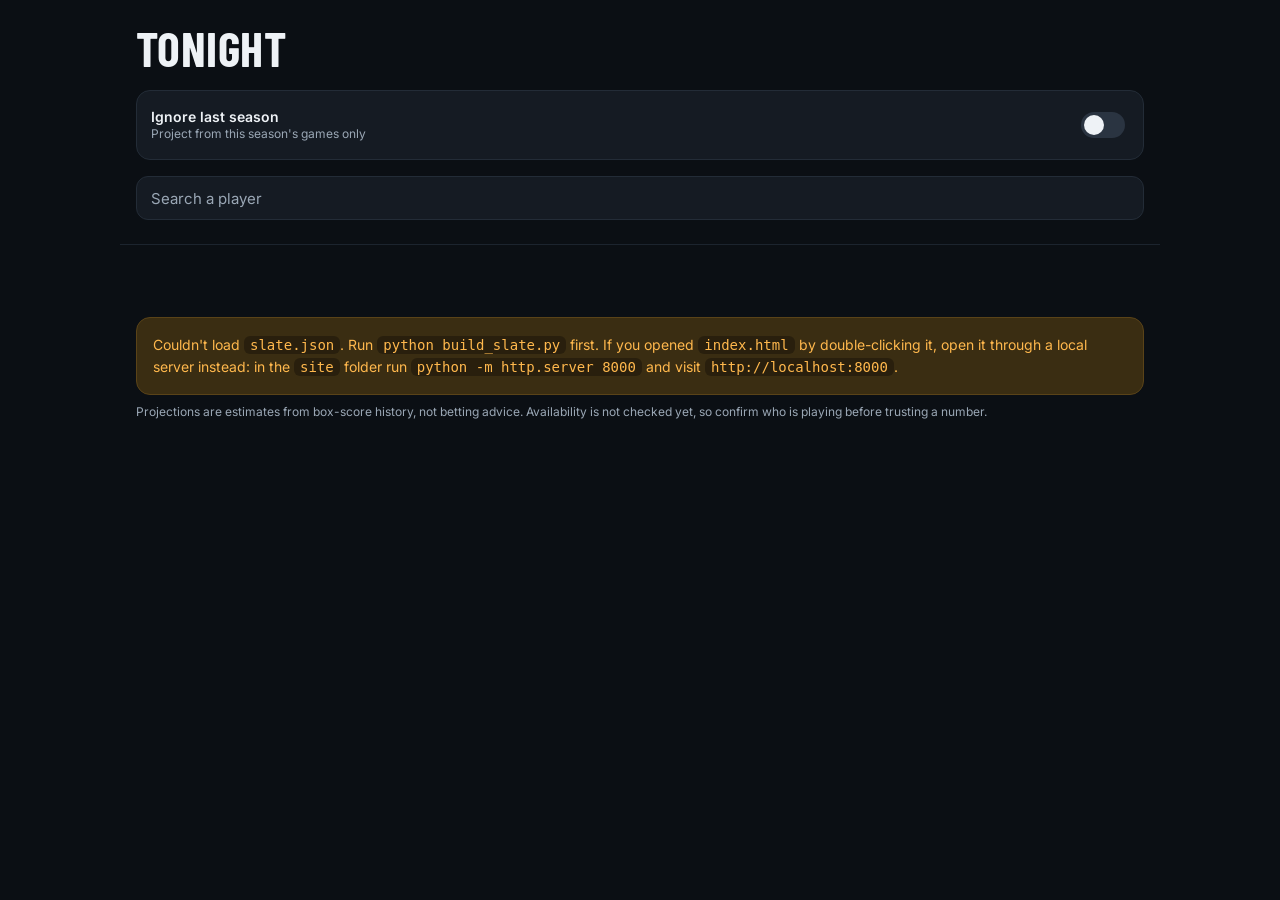
==== site/index.html @ 2432a7d9 "NBA projections" ====
<!doctype html>
<html lang="en">
<head>
<meta charset="utf-8">
<meta name="viewport" content="width=device-width, initial-scale=1">
<meta name="color-scheme" content="dark">
<title>NBA Projections</title>
<link rel="preconnect" href="https://fonts.googleapis.com">
<link rel="preconnect" href="https://fonts.gstatic.com" crossorigin>
<link href="https://fonts.googleapis.com/css2?family=Barlow+Condensed:wght@600;700&family=Inter:wght@400;500;600&display=swap" rel="stylesheet">
<link rel="stylesheet" href="style.css">
</head>
<body>

<main id="listView" class="wrap">
  <div class="top">
    <div class="title-row">
      <div>
        <h1 class="title">Tonight</h1>
        <p class="sub" id="subline">Loading...</p>
      </div>
    </div>

    <div class="toggle-card">
      <div>
        <div class="t1">Ignore last season</div>
        <div class="t2">Project from this season's games only</div>
      </div>
      <button type="button" class="switch" id="curToggle" aria-pressed="false" aria-label="Ignore last season">
        <span class="track"><span class="knob"></span></span>
      </button>
    </div>

    <input class="search" id="search" type="search" placeholder="Search a player" aria-label="Search a player" autocomplete="off">
  </div>

  <div class="scroller" id="statChips" role="group" aria-label="Stat"></div>
  <div class="tabs" id="gameTabs" role="group" aria-label="Game"></div>

  <label class="check" id="outRow" hidden><input type="checkbox" id="showOut"> Show players listed out</label>
  <div id="listNote" class="note" style="padding-top:12px" hidden></div>
  <div class="grid" id="cards"></div>
  <div id="listMsg"></div>

  <p class="note footer">Projections are estimates from box-score history, not betting advice. Availability is not checked yet, so confirm who is playing before trusting a number.</p>
</main>

<main id="detailView" class="narrow" hidden></main>

<script src="app.js"></script>
</body>
</html>
---- site/style.css ----
:root {
  --bg: #0b0f14;
  --surface: #151b23;
  --surface-2: #10151b;
  --border: #232c37;
  --border-hover: #3a4757;
  --text: #eef2f6;
  --text-2: #c5cfda;
  --muted: #9aa7b5;
  --accent: #7cf0c4;
  --accent-ink: #06110c;
  --accent-soft: #1e4a3e;
  --amber: #ffb84d;
  --amber-soft: #3a2d12;
  --green-soft: #12332a;
  --display: "Barlow Condensed", "Arial Narrow", sans-serif;
  --body: "Inter", system-ui, -apple-system, "Segoe UI", sans-serif;
}

* { box-sizing: border-box; }
html { -webkit-text-size-adjust: 100%; }
body {
  margin: 0;
  background: var(--bg);
  color: var(--text);
  font-family: var(--body);
  font-size: 16px;
  line-height: 1.4;
}
a { color: inherit; text-decoration: none; }
button, input { font-family: inherit; }
h1, h2, p { margin: 0; }
[hidden] { display: none !important; }

.wrap { max-width: 1040px; margin: 0 auto; padding: 0 16px; }
.narrow { max-width: 560px; margin: 0 auto; padding: 0 16px; }

/* ---------- header ---------- */
.top { padding-top: 24px; display: flex; flex-direction: column; gap: 16px; }
.title-row { display: flex; align-items: flex-end; justify-content: space-between; gap: 12px; }
.title {
  font-family: var(--display); font-weight: 700; font-size: 40px; line-height: 1;
  text-transform: uppercase; letter-spacing: 0.01em;
}
.sub { font-size: 13px; color: var(--muted); margin-top: 2px; }

.toggle-card {
  display: flex; align-items: center; justify-content: space-between; gap: 12px;
  background: var(--surface); border: 1px solid var(--border); border-radius: 14px;
  padding: 12px 14px;
}
.toggle-card .t1 { font-size: 14px; font-weight: 600; }
.toggle-card .t2 { font-size: 12px; color: var(--muted); }
.switch {
  flex: none; width: 52px; height: 44px; border: 0; background: transparent; padding: 0;
  display: flex; align-items: center; justify-content: center; cursor: pointer;
}
.switch .track { display: block; width: 44px; height: 26px; border-radius: 999px; background: #2a3441; position: relative; transition: background 0.15s; }
.switch .knob { position: absolute; top: 3px; left: 3px; width: 20px; height: 20px; border-radius: 50%; background: var(--text); transition: left 0.15s; }
.switch[aria-pressed="true"] .track { background: var(--accent); }
.switch[aria-pressed="true"] .knob { left: 21px; background: var(--accent-ink); }
.switch:focus-visible, .chip:focus-visible, .tab:focus-visible, .card:focus-visible, input:focus-visible, .back:focus-visible {
  outline: 2px solid var(--accent); outline-offset: 2px;
}

.search {
  width: 100%; height: 44px; border-radius: 12px; border: 1px solid var(--border);
  background: var(--surface); color: var(--text); padding: 0 14px; font-size: 15px;
}
.search::placeholder { color: var(--muted); }

/* ---------- chips and tabs ---------- */
.scroller { display: flex; gap: 8px; overflow-x: auto; padding: 16px 16px 4px; margin: 0 -16px; scrollbar-width: none; }
.scroller::-webkit-scrollbar { display: none; }
.chip {
  flex: none; height: 44px; padding: 0 18px; border-radius: 999px; font-size: 14px; font-weight: 600;
  cursor: pointer; border: 1px solid var(--border); background: var(--surface); color: var(--text-2);
  display: inline-flex; align-items: center;
}
.chip[aria-pressed="true"], .chip.on { background: var(--accent); border-color: var(--accent); color: var(--accent-ink); }

.tabs { display: flex; gap: 4px; overflow-x: auto; padding: 4px 16px 0; margin: 0 -16px; border-bottom: 1px solid #1c242e; scrollbar-width: none; }
.tabs::-webkit-scrollbar { display: none; }
.tab {
  flex: none; height: 44px; padding: 0 12px; background: transparent; border: 0;
  border-bottom: 2px solid transparent; color: var(--muted); font-size: 14px; font-weight: 600; cursor: pointer;
}
.tab[aria-pressed="true"] { color: var(--text); border-bottom-color: var(--accent); }

/* ---------- cards ---------- */
.grid { display: grid; grid-template-columns: repeat(auto-fill, minmax(165px, 1fr)); gap: 12px; padding: 16px 0 32px; }
.card {
  display: flex; flex-direction: column; gap: 12px; background: var(--surface);
  border: 1px solid var(--border); border-radius: 16px; padding: 14px;
}
.card:hover { border-color: var(--border-hover); }
.who { display: flex; align-items: center; gap: 10px; }
.avatar {
  flex: none; width: 44px; height: 44px; border-radius: 50%; display: flex; align-items: center; justify-content: center;
  font-family: var(--display); font-weight: 700; font-size: 18px;
}
.avatar.lg { width: 64px; height: 64px; font-size: 26px; }
.who .name { font-size: 14px; font-weight: 600; line-height: 1.2; overflow-wrap: anywhere; }
.who .meta { font-size: 12px; color: var(--muted); }
.big { font-family: var(--display); font-weight: 700; font-size: 52px; line-height: 0.95; color: var(--accent); }
.big-label { font-size: 12px; color: var(--muted); margin-top: 2px; }
.card .foot { display: flex; flex-direction: column; gap: 2px; padding-top: 10px; border-top: 1px solid var(--border); }
.card .foot .r1 { font-size: 12px; color: var(--text-2); }
.card .foot .r2 { font-size: 12px; color: var(--muted); }
.badges { display: flex; flex-wrap: wrap; gap: 6px; }
.badge { font-size: 11px; font-weight: 600; border-radius: 999px; padding: 4px 9px; background: var(--amber-soft); color: var(--amber); }
.badge.ok { background: var(--green-soft); color: var(--accent); }

.badge.out { background: #3d1a1d; color: #ff9a9a; }
.card.dim { opacity: 0.55; }
.card.dim:hover { opacity: 0.85; }
.check { display: flex; align-items: center; gap: 10px; min-height: 44px; padding-top: 8px; font-size: 14px; color: var(--text-2); cursor: pointer; }
.check input { width: 20px; height: 20px; accent-color: var(--accent); }
.panel.injury.out { border-color: #5a2328; }
.news { display: flex; flex-direction: column; }
.news a, .news div { display: flex; flex-direction: column; gap: 4px; padding: 12px 0; border-top: 1px solid var(--border); }
.news a:hover .h { text-decoration: underline; }
.news .h { font-size: 14px; font-weight: 500; line-height: 1.35; }
.empty { padding: 48px 0; text-align: center; color: var(--muted); font-size: 14px; }
.error { margin-top: 24px; padding: 16px; border: 1px solid #5a4318; background: var(--amber-soft); color: var(--amber); border-radius: 14px; font-size: 14px; line-height: 1.5; }
.error code { background: rgba(0,0,0,0.3); padding: 1px 6px; border-radius: 6px; }
.note { font-size: 12px; color: var(--muted); line-height: 1.5; }
.footer { padding: 8px 0 40px; }

/* ---------- detail ---------- */
.back { display: inline-flex; align-items: center; gap: 6px; height: 44px; padding: 0 12px 0 4px; margin-left: -4px; font-size: 14px; font-weight: 600; color: var(--text-2); }
.hero { display: flex; align-items: center; gap: 14px; padding-top: 4px; }
.hero h1 { font-size: 24px; font-weight: 600; line-height: 1.1; }
.hero .meta { font-size: 13px; color: var(--muted); margin: 4px 0; }
.panel { background: var(--surface); border: 1px solid var(--border); border-radius: 18px; padding: 18px; margin-top: 12px; display: flex; flex-direction: column; gap: 14px; }
.panel h2 { font-size: 16px; font-weight: 600; }
.proj-row { display: flex; align-items: flex-end; justify-content: space-between; gap: 12px; }
.proj-num { font-family: var(--display); font-weight: 700; font-size: 76px; line-height: 0.9; color: var(--accent); }
.proj-side { text-align: right; padding-bottom: 4px; }
.proj-side .a { font-size: 13px; color: var(--text-2); }
.proj-side .b { font-size: 12px; color: var(--muted); }

.rangebar { position: relative; height: 28px; }
.rangebar .rail { position: absolute; left: 0; right: 0; top: 12px; height: 4px; border-radius: 2px; background: var(--border); }
.rangebar .span { position: absolute; top: 8px; height: 12px; border-radius: 6px; background: var(--accent-soft); }
.rangebar .mark { position: absolute; top: 2px; width: 3px; height: 24px; margin-left: -1px; border-radius: 2px; background: var(--accent); }
.rangebar .linemark { position: absolute; top: 6px; width: 2px; height: 16px; background: var(--amber); }
.scale { display: flex; justify-content: space-between; font-size: 11px; color: var(--muted); }
.legend { display: flex; gap: 16px; flex-wrap: wrap; font-size: 12px; color: var(--text-2); }
.legend i { display: inline-block; width: 10px; height: 10px; border-radius: 2px; margin-right: 6px; }

.line-form { display: flex; align-items: center; gap: 10px; }
.line-form label { font-size: 13px; color: var(--text-2); flex: 1; }
.line-form input { width: 96px; height: 44px; border-radius: 12px; border: 1px solid var(--border); background: var(--surface-2); color: var(--text); padding: 0 12px; font-size: 18px; font-family: var(--display); font-weight: 700; }
.probs { display: flex; flex-direction: column; gap: 8px; }
.probbar { display: flex; height: 14px; border-radius: 7px; overflow: hidden; background: #34414f; }
.probbar .over { background: var(--accent); }
.probbar .push { background: var(--amber); }
.probbar .under { flex: 1; background: #34414f; }
.problabels { display: flex; justify-content: space-between; gap: 12px; font-size: 14px; color: var(--text-2); }
.problabels b { color: var(--text); font-weight: 600; }
.problabels i { display: inline-block; width: 10px; height: 10px; border-radius: 2px; margin-right: 6px; }
.problabels .o { background: var(--accent); }
.problabels .p { background: var(--amber); }
.problabels .u { background: #34414f; border: 1px solid #4a5a6b; }

.why { display: flex; flex-direction: column; }
.why > div { display: flex; align-items: center; justify-content: space-between; gap: 12px; padding: 10px 0; border-top: 1px solid var(--border); }
.why .l { font-size: 14px; font-weight: 500; }
.why .n { font-size: 12px; color: var(--muted); }
.why .v { flex: none; font-family: var(--display); font-weight: 700; font-size: 24px; }
.why .total .v { color: var(--accent); }

.gamerow { display: flex; align-items: center; gap: 10px; }
.gamerow + .gamerow { margin-top: 12px; }
.gamerow .who2 { flex: none; width: 78px; }
.gamerow .who2 b { display: block; font-size: 13px; font-weight: 500; }
.gamerow .who2 span { font-size: 11px; color: var(--muted); }
.gamerow .track { position: relative; flex: 1; height: 22px; background: var(--surface-2); border-radius: 6px; }
.gamerow .fill { position: absolute; left: 0; top: 0; bottom: 0; border-radius: 6px; background: #34414f; }
.gamerow .fill.hi { background: #2fa886; }
.gamerow .tick { position: absolute; top: -2px; bottom: -2px; width: 2px; background: var(--text); opacity: 0.7; }
.gamerow .val { flex: none; width: 34px; text-align: right; font-family: var(--display); font-weight: 700; font-size: 20px; }

.minis { display: grid; grid-template-columns: repeat(3, minmax(0, 1fr)); gap: 10px; }
.mini { display: flex; flex-direction: column; gap: 2px; background: var(--surface-2); border-radius: 12px; padding: 12px; }
.mini b { font-family: var(--display); font-weight: 700; font-size: 28px; line-height: 1; }
.mini span { font-size: 11px; color: var(--muted); }
.vslist { display: flex; flex-wrap: wrap; gap: 6px; }
.vslist span { font-size: 12px; background: var(--surface-2); border-radius: 8px; padding: 4px 8px; color: var(--text-2); }
.vslist b { color: var(--text); }
.warn { font-size: 13px; color: var(--amber); background: var(--amber-soft); border-radius: 12px; padding: 10px 12px; margin-top: 12px; line-height: 1.45; }
.soon { font-size: 13px; color: var(--muted); line-height: 1.5; }

@media (max-width: 699px) {
  .card { padding: 12px; }
  .who { gap: 8px; }
  .avatar { width: 40px; height: 40px; font-size: 16px; }
  .avatar.lg { width: 64px; height: 64px; font-size: 26px; }
  .who .name { font-size: 13px; }
}

@media (min-width: 700px) {
  .grid { grid-template-columns: repeat(auto-fill, minmax(215px, 1fr)); }
  .title { font-size: 48px; }
}
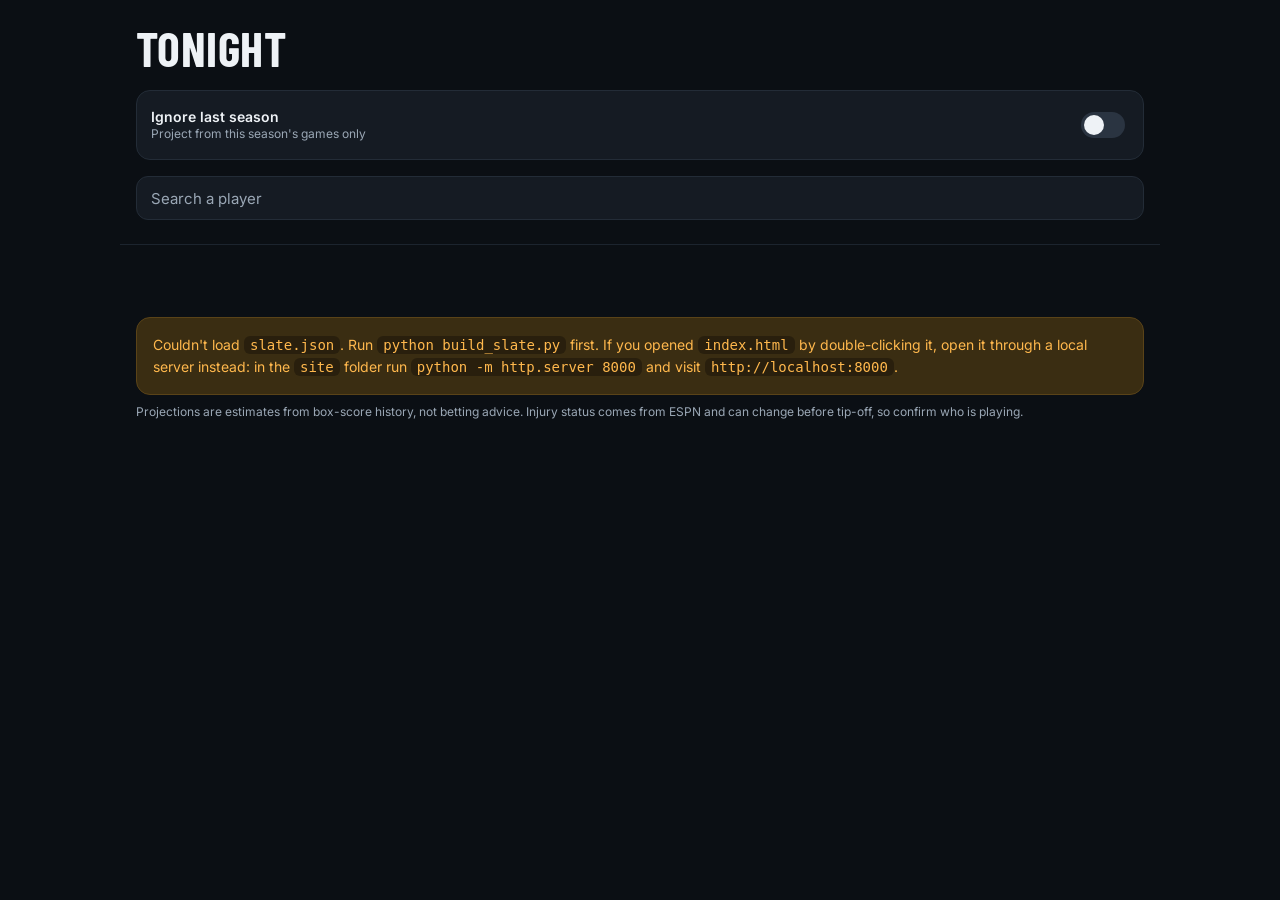
==== commit d77198b3: "Tomorrow preview" ====
--- a/site/index.html
+++ b/site/index.html
@@ -12,14 +12,26 @@
 </head>
 <body>
 
+<nav class="nav wrap" id="nav" aria-label="Pages" hidden>
+  <a href="#/" id="navTonight">Games</a>
+  <a href="#/last" id="navLast">Last night</a>
+</nav>
+
 <main id="listView" class="wrap">
   <div class="top">
     <div class="title-row">
       <div>
-        <h1 class="title">Tonight</h1>
+        <h1 class="title" id="dayTitle">Tonight</h1>
         <p class="sub" id="subline">Loading...</p>
       </div>
     </div>
+
+    <div class="daynav" id="dayNav" hidden>
+      <button type="button" class="daybtn" id="dayPrev" aria-label="Previous day">&#8249;</button>
+      <select id="daySelect" aria-label="Pick a day"></select>
+      <button type="button" class="daybtn" id="dayNext" aria-label="Next day">&#8250;</button>
+    </div>
+    <p class="warn previewnote" id="previewNote" hidden></p>
 
     <div class="toggle-card">
       <div>
@@ -42,11 +54,12 @@
   <div class="grid" id="cards"></div>
   <div id="listMsg"></div>
 
-  <p class="note footer">Projections are estimates from box-score history, not betting advice. Availability is not checked yet, so confirm who is playing before trusting a number.</p>
+  <p class="note footer">Projections are estimates from box-score history, not betting advice. Injury status comes from ESPN and can change before tip-off, so confirm who is playing.</p>
 </main>
 
 <main id="detailView" class="narrow" hidden></main>
+<main id="lastView" class="narrow" hidden></main>
 
 <script src="app.js"></script>
 </body>
-</html>+</html>
--- a/site/style.css
+++ b/site/style.css
@@ -192,6 +192,64 @@
 .warn { font-size: 13px; color: var(--amber); background: var(--amber-soft); border-radius: 12px; padding: 10px 12px; margin-top: 12px; line-height: 1.45; }
 .soon { font-size: 13px; color: var(--muted); line-height: 1.5; }
 
+
+/* ---------- nav and last night ---------- */
+.nav { display: flex; gap: 4px; padding-top: 12px; padding-bottom: 0; }
+.nav a { display: inline-flex; align-items: center; height: 44px; padding: 0 14px; border-radius: 999px; font-size: 14px; font-weight: 600; color: var(--muted); border: 1px solid transparent; }
+.nav a[aria-current="page"] { color: var(--text); background: var(--surface); border-color: var(--border); }
+.nav a:focus-visible, summary:focus-visible { outline: 2px solid var(--accent); outline-offset: 2px; }
+#lastView .minis { margin: 0; }
+#lastView .top { padding-top: 8px; }
+.sub2 { font-size: 12px; font-weight: 600; color: var(--muted); text-transform: uppercase; letter-spacing: 0.06em; }
+.hitbar { position: relative; height: 10px; border-radius: 5px; background: #2a3441; }
+.hitfill { position: absolute; left: 0; top: 0; bottom: 0; border-radius: 5px; background: var(--accent); }
+.hittick { position: absolute; top: -4px; bottom: -4px; width: 2px; background: var(--text); opacity: 0.85; }
+.accrow { display: flex; flex-direction: column; gap: 8px; padding-top: 14px; border-top: 1px solid var(--border); }
+.acctop { display: flex; justify-content: space-between; align-items: baseline; gap: 12px; }
+.acctop b { font-size: 14px; font-weight: 600; }
+.acctop span, .accbot { font-size: 12px; color: var(--muted); }
+.accbot { display: flex; justify-content: space-between; }
+.surp { display: flex; flex-direction: column; }
+.surp > div { display: flex; justify-content: space-between; align-items: center; gap: 12px; padding: 10px 0; border-top: 1px solid var(--border); }
+.surp b { font-weight: 600; }
+.tm { font-size: 11px; color: var(--muted); }
+.surpnum { flex: none; font-family: var(--display); font-weight: 700; font-size: 24px; white-space: nowrap; }
+.surpnum span { color: var(--muted); }
+.surp.up .surpnum b { color: var(--accent); }
+.surp.down .surpnum b { color: #ff9a9a; }
+details summary::before { content: "\25B8"; margin-right: 8px; color: var(--muted); }
+details[open] summary::before { content: "\25BE"; }
+details summary { cursor: pointer; font-size: 14px; color: var(--text-2); min-height: 44px; display: flex; align-items: center; }
+.trow { display: flex; justify-content: space-between; align-items: center; gap: 12px; padding: 10px 0; border-top: 1px solid var(--border); }
+.trow b { font-size: 14px; font-weight: 600; }
+.tnum { font-family: var(--display); font-weight: 700; font-size: 28px; }
+.hist { display: flex; flex-direction: column; gap: 10px; }
+.histrow { display: grid; grid-template-columns: 52px 72px 1fr 40px; gap: 10px; align-items: center; font-size: 12px; color: var(--muted); }
+.histrow .hp { text-align: right; color: var(--text-2); }
+
+/* ---------- day picker and final results ---------- */
+.daynav { display: flex; align-items: center; gap: 8px; }
+.daybtn { flex: none; width: 44px; height: 44px; border-radius: 12px; border: 1px solid var(--border); background: var(--surface); color: var(--text); font-size: 24px; line-height: 1; cursor: pointer; }
+.daybtn:disabled { opacity: 0.35; cursor: default; }
+.daybtn:focus-visible, #daySelect:focus-visible { outline: 2px solid var(--accent); outline-offset: 2px; }
+#daySelect { flex: 1; height: 44px; border-radius: 12px; border: 1px solid var(--border); background: var(--surface); color: var(--text); font-size: 15px; font-weight: 600; padding: 0 12px; text-align: center; text-align-last: center; }
+.res { display: flex; align-items: baseline; flex-wrap: wrap; gap: 4px 8px; padding: 8px 10px; border-radius: 10px; background: var(--surface-2); border: 1px solid var(--border); }
+.res .rl { font-size: 11px; font-weight: 600; text-transform: uppercase; letter-spacing: 0.06em; color: var(--muted); }
+.res b { font-family: var(--display); font-weight: 700; font-size: 26px; line-height: 1; }
+.res .rd { font-size: 11px; color: var(--muted); }
+.res.above { background: var(--green-soft); border-color: var(--accent-soft); }
+.res.above b, .proj-num.res-above { color: var(--accent); }
+.res.below b, .proj-num.res-below { color: #ff9a9a; }
+.res.below { border-color: #5a2328; }
+.proj-num.res-in { color: var(--text); }
+.res.dnp .rl { text-transform: none; letter-spacing: 0; font-size: 12px; }
+
+/* ---------- changes and preview ---------- */
+.delta { display: inline-block; margin-left: 8px; padding: 1px 7px; border-radius: 999px; font-size: 11px; font-weight: 600; white-space: nowrap; }
+.delta.up { background: var(--green-soft); color: var(--accent); }
+.delta.down { background: #3d1a1d; color: #ff9a9a; }
+.previewnote { margin-top: 0; }
+
 @media (max-width: 699px) {
   .card { padding: 12px; }
   .who { gap: 8px; }
@@ -203,4 +261,4 @@
 @media (min-width: 700px) {
   .grid { grid-template-columns: repeat(auto-fill, minmax(215px, 1fr)); }
   .title { font-size: 48px; }
-}+}
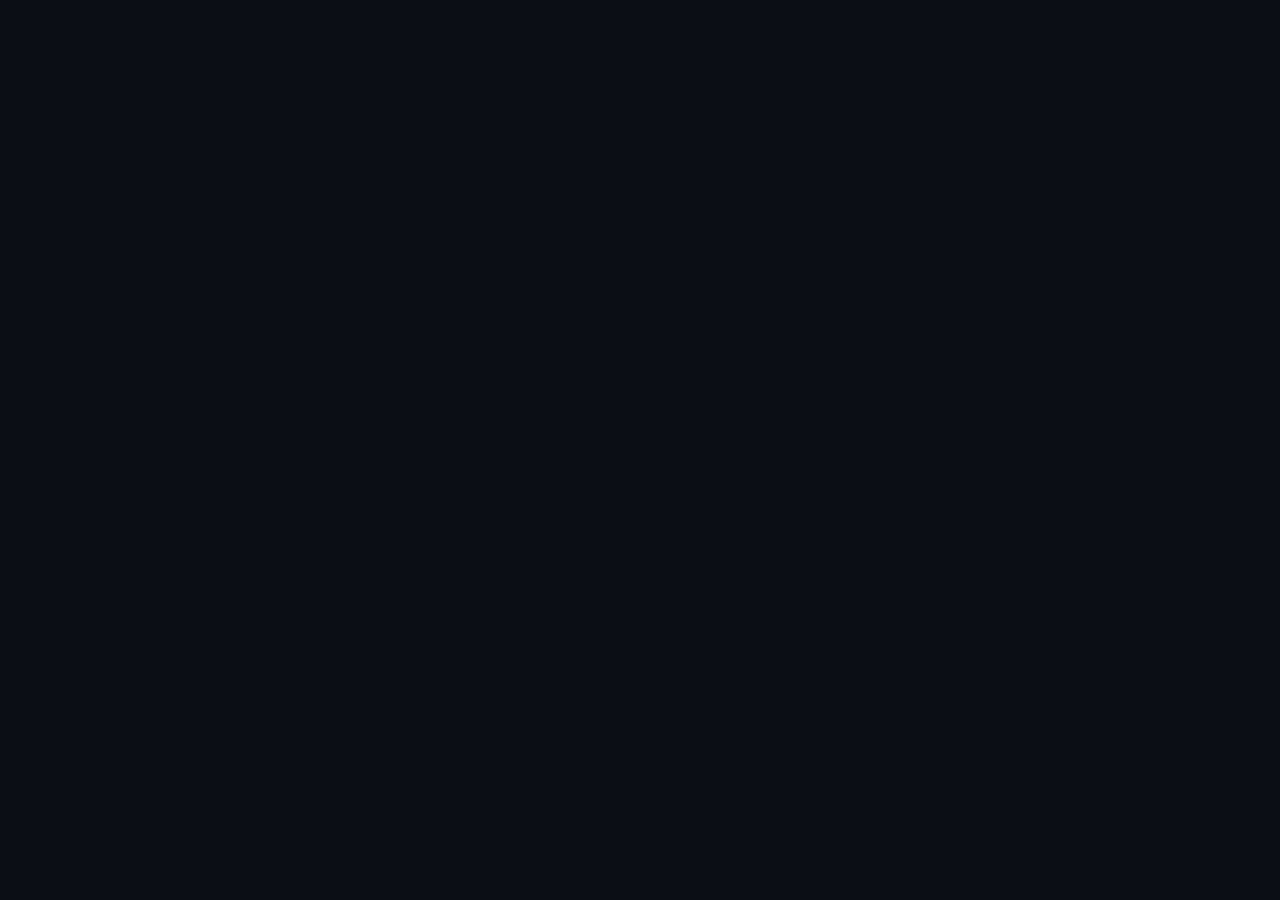
==== commit a25391fb: "Sync latest code from PC" ====
--- a/site/index.html
+++ b/site/index.html
@@ -5,6 +5,21 @@
 <meta name="viewport" content="width=device-width, initial-scale=1">
 <meta name="color-scheme" content="dark">
 <title>NBA Projections</title>
+<meta name="description" content="Projected points, rebounds and assists for every player tonight. Type in a number to see how likely it is.">
+<meta name="theme-color" content="#0b0f14">
+<meta property="og:type" content="website">
+<meta property="og:site_name" content="NBA Projections">
+<meta property="og:title" content="NBA Projections">
+<meta property="og:description" content="Projected points, rebounds and assists for every player tonight. Type in a number to see how likely it is.">
+<meta property="og:url" content="https://acostaluis23.github.io/nba-picks/">
+<meta property="og:image" content="https://acostaluis23.github.io/nba-picks/og.png">
+<meta property="og:image:width" content="1200">
+<meta property="og:image:height" content="630">
+<meta property="og:image:alt" content="NBA Projections: check a number before tip-off">
+<meta name="twitter:card" content="summary_large_image">
+<meta name="twitter:title" content="NBA Projections">
+<meta name="twitter:description" content="Projected points, rebounds and assists for every player tonight. Type in a number to see how likely it is.">
+<meta name="twitter:image" content="https://acostaluis23.github.io/nba-picks/og.png">
 <link rel="preconnect" href="https://fonts.googleapis.com">
 <link rel="preconnect" href="https://fonts.gstatic.com" crossorigin>
 <link href="https://fonts.googleapis.com/css2?family=Barlow+Condensed:wght@600;700&family=Inter:wght@400;500;600&display=swap" rel="stylesheet">
@@ -13,11 +28,17 @@
 <body>
 
 <nav class="nav wrap" id="nav" aria-label="Pages" hidden>
-  <a href="#/" id="navTonight">Games</a>
+  <a href="#/" id="navHome">Home</a>
+  <a href="#/games" id="navTonight">Games</a>
   <a href="#/last" id="navLast">Last night</a>
+  <a href="#/mine" id="navMine" hidden>My numbers</a>
 </nav>
 
-<main id="listView" class="wrap">
+<main id="homeView" class="narrow" hidden></main>
+<main id="checkView" class="narrow" hidden></main>
+<main id="mineView" class="narrow" hidden></main>
+
+<main id="listView" class="wrap" hidden>
   <div class="top">
     <div class="title-row">
       <div>
@@ -43,7 +64,13 @@
       </button>
     </div>
 
-    <input class="search" id="search" type="search" placeholder="Search a player" aria-label="Search a player" autocomplete="off">
+    <div class="searchrow">
+      <input class="search" id="search" type="search" placeholder="Search a player" aria-label="Search a player" autocomplete="off">
+      <div class="seg" id="viewSeg" role="group" aria-label="View">
+        <button type="button" data-view="cards" aria-pressed="true">Cards</button>
+        <button type="button" data-view="list" aria-pressed="false">List</button>
+      </div>
+    </div>
   </div>
 
   <div class="scroller" id="statChips" role="group" aria-label="Stat"></div>
@@ -51,6 +78,11 @@
 
   <label class="check" id="outRow" hidden><input type="checkbox" id="showOut"> Show players listed out</label>
   <div id="listNote" class="note" style="padding-top:12px" hidden></div>
+  <p class="lkey" id="listKey" hidden>
+    <span><i class="k-band"></i>Typical range</span>
+    <span><i class="k-tick"></i>Our projection</span>
+    <span><i class="k-dot"></i>Where they finished</span>
+  </p>
   <div class="grid" id="cards"></div>
   <div id="listMsg"></div>
 
@@ -62,4 +94,4 @@
 
 <script src="app.js"></script>
 </body>
-</html>
+</html>
--- a/site/style.css
+++ b/site/style.css
@@ -194,8 +194,9 @@
 
 
 /* ---------- nav and last night ---------- */
-.nav { display: flex; gap: 4px; padding-top: 12px; padding-bottom: 0; }
-.nav a { display: inline-flex; align-items: center; height: 44px; padding: 0 14px; border-radius: 999px; font-size: 14px; font-weight: 600; color: var(--muted); border: 1px solid transparent; }
+.nav { display: flex; gap: 4px; padding-top: 12px; padding-bottom: 0; overflow-x: auto; scrollbar-width: none; }
+.nav::-webkit-scrollbar { display: none; }
+.nav a { flex: none; white-space: nowrap; display: inline-flex; align-items: center; height: 44px; padding: 0 14px; border-radius: 999px; font-size: 14px; font-weight: 600; color: var(--muted); border: 1px solid transparent; }
 .nav a[aria-current="page"] { color: var(--text); background: var(--surface); border-color: var(--border); }
 .nav a:focus-visible, summary:focus-visible { outline: 2px solid var(--accent); outline-offset: 2px; }
 #lastView .minis { margin: 0; }
@@ -250,6 +251,50 @@
 .delta.down { background: #3d1a1d; color: #ff9a9a; }
 .previewnote { margin-top: 0; }
 
+/* ---------- cards / list switch and list rows ---------- */
+.searchrow { display: flex; gap: 10px; }
+.searchrow .search { flex: 1; min-width: 0; }
+.seg { flex: none; display: flex; height: 44px; border: 1px solid var(--border); border-radius: 12px; overflow: hidden; background: var(--surface); }
+.seg button { min-width: 62px; padding: 0 14px; border: 0; background: transparent; color: var(--text-2); font-size: 14px; font-weight: 600; cursor: pointer; }
+.seg button + button { border-left: 1px solid var(--border); }
+.seg button[aria-pressed="true"] { background: var(--accent-soft); color: var(--text); }
+.seg button:focus-visible { outline: 2px solid var(--accent); outline-offset: -2px; }
+
+.lkey { display: flex; flex-wrap: wrap; gap: 6px 16px; padding-top: 14px; font-size: 12px; color: var(--muted); }
+.lkey span { display: inline-flex; align-items: center; gap: 6px; }
+.lkey i { display: inline-block; }
+.k-band { width: 22px; height: 8px; border-radius: 3px; background: var(--accent-soft); }
+.k-tick { width: 2px; height: 14px; border-radius: 1px; background: var(--text); }
+.k-dot { width: 12px; height: 12px; border-radius: 50%; background: var(--accent); }
+
+.rows { display: grid; grid-template-columns: minmax(0, 1fr); column-gap: 28px; padding: 8px 0 32px; }
+.lrow { display: flex; flex-direction: column; gap: 6px; padding: 10px 4px 11px; border-bottom: 1px solid var(--border); }
+.lrow:hover { background: var(--surface); }
+.lrow:focus-visible { outline: 2px solid var(--accent); outline-offset: -2px; }
+.lrow.dim { opacity: 0.55; }
+.lrow.dim:hover { opacity: 0.85; }
+.ltop { display: grid; grid-template-columns: minmax(0, 1fr) auto; gap: 10px; align-items: start; }
+.lwho { display: flex; flex-wrap: wrap; align-items: center; gap: 4px 8px; min-width: 0; }
+.lname { font-family: var(--display); font-weight: 700; font-size: 21px; line-height: 1.1; letter-spacing: 0.01em; overflow-wrap: anywhere; }
+.lproj { display: flex; align-items: baseline; gap: 8px; }
+.lproj .delta { margin-left: 0; align-self: center; }
+.lproj b { font-family: var(--display); font-weight: 700; font-size: 28px; line-height: 1; color: var(--accent); }
+.lmid { display: flex; align-items: center; gap: 10px; min-height: 22px; }
+.lmeta { flex: none; width: 142px; font-size: 11.5px; color: var(--muted); white-space: nowrap; overflow: hidden; text-overflow: ellipsis; }
+.lbar { position: relative; flex: 1; min-width: 40px; height: 8px; border-radius: 4px; background: var(--surface-2); border: 1px solid var(--border); box-sizing: content-box; }
+.lband { position: absolute; top: 0; bottom: 0; border-radius: 3px; background: var(--accent-soft); }
+.ltick { position: absolute; top: -4px; width: 2px; height: 16px; margin-left: -1px; border-radius: 1px; background: var(--text); }
+.ldot { position: absolute; top: -4px; width: 14px; height: 14px; margin-left: -7px; border-radius: 50%; border: 2px solid var(--bg); background: var(--text); }
+.ldot.above { background: var(--accent); }
+.ldot.below { background: #ff9a9a; }
+.lnote { flex: 1; font-size: 11.5px; color: var(--text-2); }
+.llab { flex: none; min-width: 84px; display: flex; justify-content: flex-end; align-items: baseline; gap: 5px; font-size: 12.5px; color: var(--text-2); white-space: nowrap; }
+.llab small { font-size: 9.5px; font-weight: 600; text-transform: uppercase; letter-spacing: 0.06em; color: var(--muted); }
+.llab b { font-family: var(--display); font-weight: 700; font-size: 18px; line-height: 1; color: var(--text); }
+.llab b.above { color: var(--accent); }
+.llab b.below { color: #ff9a9a; }
+.lrow .badge { padding: 3px 8px; }
+
 @media (max-width: 699px) {
   .card { padding: 12px; }
   .who { gap: 8px; }
@@ -262,3 +307,129 @@
   .grid { grid-template-columns: repeat(auto-fill, minmax(215px, 1fr)); }
   .title { font-size: 48px; }
 }
+
+@media (min-width: 900px) {
+  .rows { grid-template-columns: repeat(2, minmax(0, 1fr)); }
+}
+
+/* ---------- home, check a number, my numbers ---------- */
+.hhero { padding: 20px 0 4px; }
+.hhero h1 { font-family: var(--display); font-weight: 700; font-size: 46px; line-height: 0.95; text-transform: uppercase; letter-spacing: 0.01em; }
+.hhero p { margin-top: 12px; font-size: 14.5px; line-height: 1.45; color: var(--text-2); }
+.ckform { margin-top: 16px; background: var(--surface); border: 1px solid var(--accent-soft); border-radius: 18px; padding: 16px; display: flex; flex-direction: column; gap: 14px; }
+.fld { display: flex; flex-direction: column; gap: 6px; }
+.flbl { font-size: 12px; font-weight: 600; color: var(--muted); letter-spacing: 0.04em; text-transform: uppercase; }
+.cin { width: 100%; height: 44px; border-radius: 12px; border: 1px solid var(--border); background: var(--surface-2); color: var(--text); padding: 0 14px; font-size: 16px; }
+.cin::placeholder { color: var(--muted); }
+.cin.num { font-family: var(--display); font-weight: 700; font-size: 20px; }
+.cin.num::placeholder { font-family: var(--body); font-weight: 400; font-size: 15px; }
+.cchips { display: flex; flex-wrap: wrap; gap: 8px; }
+.cchip { height: 44px; min-width: 52px; padding: 0 14px; border-radius: 999px; border: 1px solid var(--border); background: var(--surface-2); color: var(--text-2); font-size: 14px; font-weight: 600; cursor: pointer; }
+.cchip[aria-pressed="true"] { background: var(--accent); border-color: var(--accent); color: var(--accent-ink); }
+.cchip.cmore { border-style: dashed; color: var(--muted); padding: 0 12px; }
+.ckrow { display: flex; gap: 10px; }
+.ckrow .cin { flex: 1; min-width: 0; }
+.ckgo { flex: none; height: 44px; padding: 0 24px; border: 0; border-radius: 12px; background: var(--accent); color: var(--accent-ink); font-size: 15px; font-weight: 700; cursor: pointer; }
+.cap { font-size: 12px; line-height: 1.45; color: var(--muted); }
+.cerr { font-size: 13px; line-height: 1.4; color: var(--amber); background: var(--amber-soft); border-radius: 10px; padding: 8px 12px; }
+.sugg { display: flex; flex-direction: column; background: var(--surface-2); border: 1px solid var(--border); border-radius: 12px; overflow: hidden; }
+.sugg button { display: flex; align-items: center; justify-content: space-between; gap: 10px; min-height: 52px; padding: 6px 14px; background: transparent; border: 0; border-bottom: 1px solid var(--border); color: var(--text); text-align: left; cursor: pointer; }
+.sugg button:last-child { border-bottom: 0; }
+.sugg button:hover { background: var(--surface); }
+.sugg .st { display: flex; flex-direction: column; min-width: 0; }
+.sugg .sn { font-size: 14px; font-weight: 600; }
+.sugg .ss { font-size: 12px; color: var(--muted); }
+.cchip:focus-visible, .ckgo:focus-visible, .sugg button:focus-visible, .gm:focus-visible, .btn:focus-visible, .mrm:focus-visible, .hp:focus-visible, .hmore:focus-visible, .ot:focus-visible, .mhead:focus-visible, .xlink:focus-visible {
+  outline: 2px solid var(--accent); outline-offset: 2px;
+}
+.hsec { margin-top: 28px; }
+.hsh { display: flex; justify-content: space-between; align-items: baseline; gap: 10px; margin-bottom: 12px; }
+.hsh h2 { font-family: var(--display); font-weight: 700; font-size: 26px; line-height: 1; text-transform: uppercase; letter-spacing: 0.02em; }
+.hsh span { font-size: 12px; color: var(--muted); text-align: right; }
+.gms { display: flex; gap: 8px; overflow-x: auto; margin-right: -16px; padding-right: 16px; scrollbar-width: none; }
+.gms::-webkit-scrollbar { display: none; }
+.gm { flex: none; display: flex; flex-direction: column; align-items: flex-start; gap: 2px; min-height: 44px; padding: 8px 14px; border-radius: 12px; border: 1px solid var(--border); background: var(--surface); color: var(--text); cursor: pointer; }
+.gm:hover { border-color: var(--border-hover); }
+.gm b { font-size: 13px; font-weight: 600; }
+.gm i { font-style: normal; font-size: 11px; color: var(--muted); }
+.hbox { background: var(--surface); border: 1px solid var(--border); border-radius: 16px; overflow: hidden; }
+.hp { display: grid; grid-template-columns: 22px minmax(0, 1fr) auto; gap: 10px; align-items: center; min-height: 60px; padding: 10px 14px; border-bottom: 1px solid var(--border); }
+.hp.nr { grid-template-columns: minmax(0, 1fr) auto; }
+.hp:hover { background: var(--surface-2); }
+.hp:last-child { border-bottom: 0; }
+.hp .rk { font-family: var(--display); font-weight: 700; font-size: 18px; color: var(--muted); }
+.hp .pn { font-size: 14px; font-weight: 600; line-height: 1.2; }
+.hp .ps { font-size: 12px; color: var(--muted); margin-top: 1px; }
+.hp .pv { text-align: right; }
+.hp .pv b { display: block; font-family: var(--display); font-weight: 700; font-size: 26px; line-height: 1; color: var(--accent); }
+.hp .pv span { font-size: 11.5px; color: var(--text-2); }
+.hp .mvr { display: flex; align-items: center; }
+.hp .mvr b { font-family: var(--display); font-weight: 700; font-size: 24px; line-height: 1; }
+.hmore { display: flex; align-items: center; justify-content: center; height: 44px; font-size: 14px; font-weight: 600; color: var(--accent); }
+.hmore:hover { background: var(--surface-2); }
+.outs { display: flex; flex-wrap: wrap; gap: 8px; }
+.ot { display: inline-flex; align-items: center; gap: 8px; min-height: 40px; padding: 0 12px; border-radius: 999px; background: var(--surface); border: 1px solid var(--border); font-size: 13px; font-weight: 600; }
+.ot:hover { border-color: var(--border-hover); }
+.ot i { font-style: normal; font-size: 11px; font-weight: 600; color: var(--muted); }
+.ot em { font-style: normal; font-size: 10.5px; font-weight: 700; padding: 3px 7px; border-radius: 999px; background: #3d1a1d; color: #ff9a9a; }
+.hln { margin-top: 0; gap: 0; padding: 14px; }
+.hln > .acctop { margin-bottom: 10px; }
+.hln .acctop b { font-size: 14px; }
+.hln .accrow { padding: 10px 0; }
+.hln .cap { margin-top: 6px; }
+.btn { flex: 1; min-height: 44px; padding: 0 12px; border-radius: 12px; border: 1px solid var(--border); background: var(--surface); color: var(--text); font-size: 14px; font-weight: 600; display: flex; align-items: center; justify-content: center; text-align: center; cursor: pointer; }
+.btn:hover { border-color: var(--border-hover); }
+.btn.p { border-color: var(--accent-soft); background: var(--accent-soft); }
+.btn.full { margin-top: 10px; }
+.acts { display: flex; gap: 10px; margin-top: 12px; }
+.xlink { display: flex; align-items: center; min-height: 44px; font-size: 13px; font-weight: 600; color: var(--accent); }
+
+.two { display: grid; grid-template-columns: 1fr 1fr; gap: 12px; }
+.pc b { display: block; font-family: var(--display); font-weight: 700; font-size: 56px; line-height: 0.9; }
+.pc span { font-size: 13px; color: var(--text-2); }
+.pc.o b { color: var(--accent); }
+.panel.lk .gamerow .who2 { width: 84px; }
+.panel.lk .gamerow .tick { background: var(--amber); opacity: 1; }
+.rangebar .linemark { width: 3px; height: 20px; top: 4px; margin-left: -1px; border-radius: 2px; }
+
+.msum { display: grid; grid-template-columns: 1fr 1fr; gap: 10px; margin-top: 16px; }
+.mmini { display: flex; flex-direction: column; gap: 2px; background: var(--surface); border: 1px solid var(--border); border-radius: 14px; padding: 12px; }
+.mmini b { font-family: var(--display); font-weight: 700; font-size: 30px; line-height: 1; }
+.mmini span { font-size: 12px; color: var(--muted); }
+.msort { margin: 20px 0 4px; font-size: 12px; font-weight: 600; color: var(--muted); letter-spacing: 0.06em; text-transform: uppercase; }
+.mitem { padding: 12px 0 14px; border-bottom: 1px solid var(--border); display: flex; flex-direction: column; gap: 8px; }
+.mitem.dim { opacity: 0.55; }
+.mtop { display: flex; justify-content: space-between; align-items: flex-start; gap: 8px; }
+.mhead { min-width: 0; }
+.mnm { font-family: var(--display); font-weight: 700; font-size: 22px; line-height: 1.1; letter-spacing: 0.01em; }
+.mln { font-size: 12.5px; color: var(--muted); margin-top: 2px; }
+.mln b { color: var(--text); font-weight: 600; }
+.mrm { flex: none; width: 44px; height: 44px; margin: -8px -10px 0 0; border: 0; background: transparent; color: var(--muted); display: flex; align-items: center; justify-content: center; cursor: pointer; }
+.mrm:hover { color: var(--text); }
+.mbar { display: flex; height: 12px; border-radius: 6px; overflow: hidden; background: #34414f; }
+.mbar i { display: block; background: var(--accent); }
+.mpl { display: flex; justify-content: space-between; font-size: 13px; color: var(--text-2); }
+.mpl b { font-weight: 700; color: var(--text); }
+.mfin { font-size: 12.5px; color: var(--text-2); }
+.mfin b { color: var(--text); }
+.macts { display: flex; gap: 10px; margin-top: 16px; }
+.mempty { padding: 36px 0 8px; text-align: center; display: flex; flex-direction: column; gap: 8px; align-items: stretch; }
+.mempty p:first-child { font-size: 15px; color: var(--text-2); }
+.mpl .mmod { color: var(--muted); }
+.mpl .mmod b { color: var(--accent); font-family: var(--display); font-size: 17px; }
+
+/* PrizePicks line on the Check page */
+.ppl { display: flex; align-items: center; gap: 10px; flex-wrap: wrap; margin-top: 12px; font-size: 13px; color: var(--muted); }
+.ppk { font-weight: 600; color: var(--text-2); }
+.ppchip { height: 44px; padding: 0 18px; border-radius: 999px; border: 1px solid var(--amber); background: var(--amber-soft); color: var(--amber); font-size: 14px; font-weight: 700; cursor: pointer; }
+.ppchip:focus-visible { outline: 2px solid var(--accent); outline-offset: 2px; }
+.ppv { color: var(--text); font-weight: 600; }
+.ppv i { font-style: normal; font-weight: 400; color: var(--accent); }
+.ppt { margin-left: auto; font-size: 12px; }
+.rpp { display: flex; align-items: baseline; gap: 6px; font-size: 12px; color: var(--muted); }
+.rpp i { font-style: normal; }
+.rpp b { color: var(--amber); font-weight: 700; }
+.lpp { display: flex; align-items: baseline; gap: 5px; }
+.lpp small { font-size: 9.5px; font-weight: 600; text-transform: uppercase; letter-spacing: 0.06em; color: var(--muted); }
+.lpp b { font-family: var(--display); font-weight: 700; font-size: 18px; line-height: 1; color: var(--amber); }
+.lppt { position: absolute; top: -4px; width: 2px; height: 16px; margin-left: -1px; border-radius: 1px; background: var(--amber); }
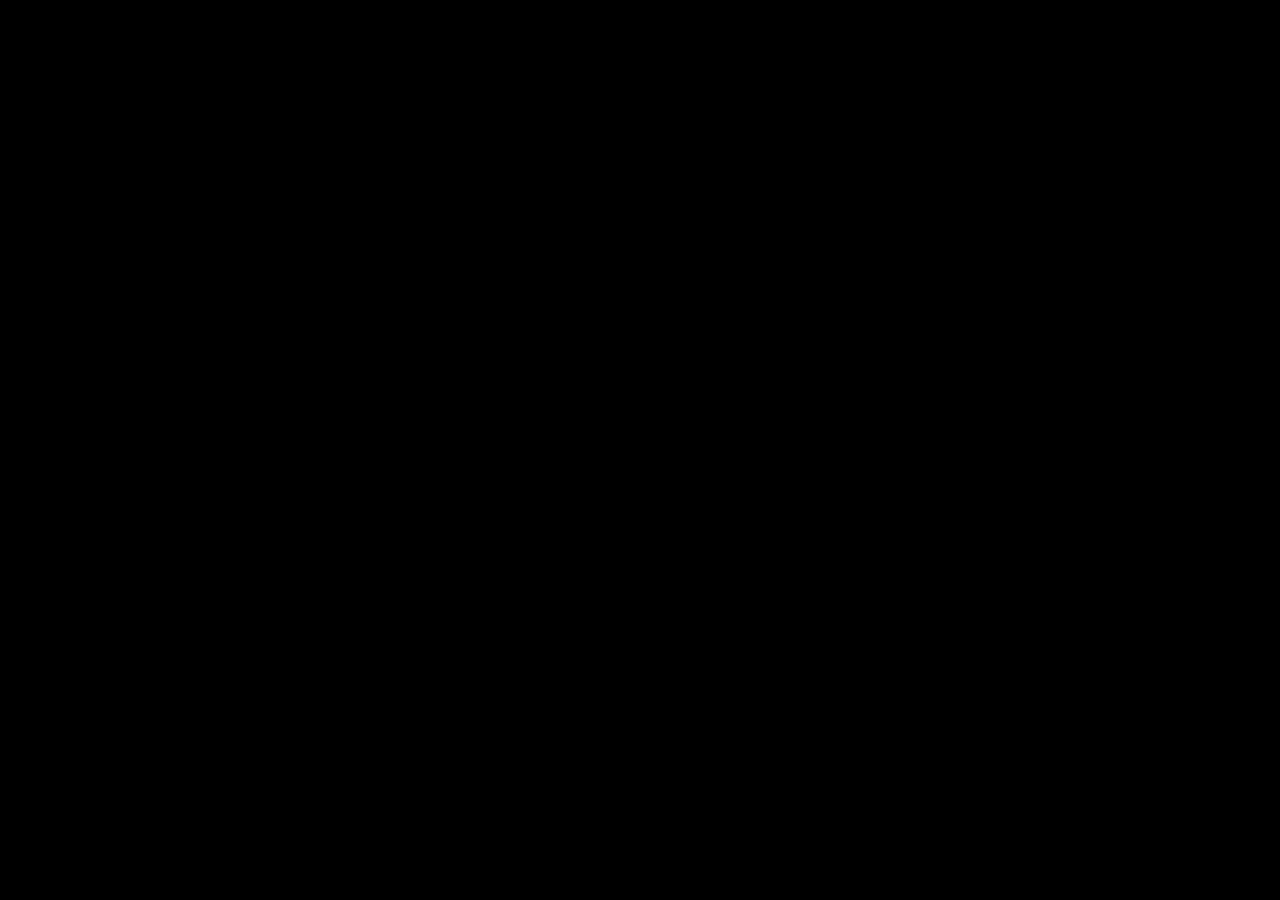
==== commit 44a8e54c: "Look D restyle" ====
--- a/site/index.html
+++ b/site/index.html
@@ -6,7 +6,7 @@
 <meta name="color-scheme" content="dark">
 <title>NBA Projections</title>
 <meta name="description" content="Projected points, rebounds and assists for every player tonight. Type in a number to see how likely it is.">
-<meta name="theme-color" content="#0b0f14">
+<meta name="theme-color" content="#000000">
 <meta property="og:type" content="website">
 <meta property="og:site_name" content="NBA Projections">
 <meta property="og:title" content="NBA Projections">
@@ -22,16 +22,29 @@
 <meta name="twitter:image" content="https://acostaluis23.github.io/nba-picks/og.png">
 <link rel="preconnect" href="https://fonts.googleapis.com">
 <link rel="preconnect" href="https://fonts.gstatic.com" crossorigin>
-<link href="https://fonts.googleapis.com/css2?family=Barlow+Condensed:wght@600;700&family=Inter:wght@400;500;600&display=swap" rel="stylesheet">
+<link href="https://fonts.googleapis.com/css2?family=Big+Shoulders+Display:wght@700;800;900&family=Geist:wght@400;500;600;700&display=swap" rel="stylesheet">
 <link rel="stylesheet" href="style.css">
 </head>
 <body>
 
-<nav class="nav wrap" id="nav" aria-label="Pages" hidden>
-  <a href="#/" id="navHome">Home</a>
-  <a href="#/games" id="navTonight">Games</a>
-  <a href="#/last" id="navLast">Last night</a>
-  <a href="#/mine" id="navMine" hidden>My numbers</a>
+<div class="loader" id="loader" aria-live="polite">
+  <div class="lboard" aria-hidden="true">
+    <div class="lrowx">
+      <div><span class="lt">AWAY</span><b>00</b></div>
+      <div class="lshot"><span class="lt">SHOT</span><b id="loaderClock">24</b></div>
+      <div><span class="lt">HOME</span><b>00</b></div>
+    </div>
+    <div class="lsweep"><i></i></div>
+  </div>
+  <p class="lhead">TIP-OFF IN A SEC</p>
+  <p class="lsub">Loading tonight's projections</p>
+</div>
+
+<nav class="nav" id="nav" aria-label="Pages" hidden>
+  <a href="#/" id="navHome"><svg aria-hidden="true" width="22" height="22" viewBox="0 0 24 24" fill="none" stroke="currentColor" stroke-width="2" stroke-linejoin="round"><path d="M3 10.5 12 3l9 7.5V21h-6v-6H9v6H3z"/></svg>Home</a>
+  <a href="#/games" id="navTonight"><svg aria-hidden="true" width="22" height="22" viewBox="0 0 24 24" fill="none" stroke="currentColor" stroke-width="2"><rect x="3" y="4" width="18" height="16" rx="3"/><path d="M3 10h18M9 4v16"/></svg>Games</a>
+  <a href="#/last" id="navLast"><svg aria-hidden="true" width="22" height="22" viewBox="0 0 24 24" fill="none" stroke="currentColor" stroke-width="2" stroke-linecap="round"><path d="M5 20V11M12 20V5M19 20v-6"/></svg>Last night</a>
+  <a href="#/mine" id="navMine"><svg aria-hidden="true" width="22" height="22" viewBox="0 0 24 24" fill="none" stroke="currentColor" stroke-width="2" stroke-linejoin="round"><path d="M6 3h12v18l-6-4-6 4z"/></svg>My numbers</a>
 </nav>
 
 <main id="homeView" class="narrow" hidden></main>
--- a/site/style.css
+++ b/site/style.css
@@ -1,20 +1,22 @@
 :root {
-  --bg: #0b0f14;
-  --surface: #151b23;
-  --surface-2: #10151b;
-  --border: #232c37;
-  --border-hover: #3a4757;
-  --text: #eef2f6;
-  --text-2: #c5cfda;
-  --muted: #9aa7b5;
-  --accent: #7cf0c4;
-  --accent-ink: #06110c;
-  --accent-soft: #1e4a3e;
-  --amber: #ffb84d;
-  --amber-soft: #3a2d12;
-  --green-soft: #12332a;
-  --display: "Barlow Condensed", "Arial Narrow", sans-serif;
-  --body: "Inter", system-ui, -apple-system, "Segoe UI", sans-serif;
+  --bg: #000000;
+  --surface: #111214;
+  --surface-2: #000000;
+  --border: #222326;
+  --border-hover: #3a3a3c;
+  --text: #f5f5f7;
+  --text-2: #d1d1d6;
+  --muted: #98989f;
+  --accent: #5ac8fa;
+  --accent-ink: #000000;
+  --accent-soft: #2c3b47;
+  --down: #ff9f0a;
+  --down-soft: #2b1d08;
+  --amber: #ffb340;
+  --amber-soft: #1f1a10;
+  --green-soft: #0f2633;
+  --display: "Big Shoulders Display", "Arial Narrow", sans-serif;
+  --body: "Geist", system-ui, -apple-system, "Segoe UI", sans-serif;
 }
 
 * { box-sizing: border-box; }
@@ -46,7 +48,7 @@
 
 .toggle-card {
   display: flex; align-items: center; justify-content: space-between; gap: 12px;
-  background: var(--surface); border: 1px solid var(--border); border-radius: 14px;
+  background: var(--surface); border: 1px solid var(--border); border-radius: 10px;
   padding: 12px 14px;
 }
 .toggle-card .t1 { font-size: 14px; font-weight: 600; }
@@ -55,7 +57,7 @@
   flex: none; width: 52px; height: 44px; border: 0; background: transparent; padding: 0;
   display: flex; align-items: center; justify-content: center; cursor: pointer;
 }
-.switch .track { display: block; width: 44px; height: 26px; border-radius: 999px; background: #2a3441; position: relative; transition: background 0.15s; }
+.switch .track { display: block; width: 44px; height: 26px; border-radius: 8px; background: #1c1c1e; position: relative; transition: background 0.15s; }
 .switch .knob { position: absolute; top: 3px; left: 3px; width: 20px; height: 20px; border-radius: 50%; background: var(--text); transition: left 0.15s; }
 .switch[aria-pressed="true"] .track { background: var(--accent); }
 .switch[aria-pressed="true"] .knob { left: 21px; background: var(--accent-ink); }
@@ -64,7 +66,7 @@
 }
 
 .search {
-  width: 100%; height: 44px; border-radius: 12px; border: 1px solid var(--border);
+  width: 100%; height: 44px; border-radius: 8px; border: 1px solid var(--border);
   background: var(--surface); color: var(--text); padding: 0 14px; font-size: 15px;
 }
 .search::placeholder { color: var(--muted); }
@@ -73,13 +75,13 @@
 .scroller { display: flex; gap: 8px; overflow-x: auto; padding: 16px 16px 4px; margin: 0 -16px; scrollbar-width: none; }
 .scroller::-webkit-scrollbar { display: none; }
 .chip {
-  flex: none; height: 44px; padding: 0 18px; border-radius: 999px; font-size: 14px; font-weight: 600;
+  flex: none; height: 44px; padding: 0 18px; border-radius: 8px; font-size: 14px; font-weight: 600;
   cursor: pointer; border: 1px solid var(--border); background: var(--surface); color: var(--text-2);
   display: inline-flex; align-items: center;
 }
 .chip[aria-pressed="true"], .chip.on { background: var(--accent); border-color: var(--accent); color: var(--accent-ink); }
 
-.tabs { display: flex; gap: 4px; overflow-x: auto; padding: 4px 16px 0; margin: 0 -16px; border-bottom: 1px solid #1c242e; scrollbar-width: none; }
+.tabs { display: flex; gap: 4px; overflow-x: auto; padding: 4px 16px 0; margin: 0 -16px; border-bottom: 1px solid var(--border); scrollbar-width: none; }
 .tabs::-webkit-scrollbar { display: none; }
 .tab {
   flex: none; height: 44px; padding: 0 12px; background: transparent; border: 0;
@@ -91,7 +93,7 @@
 .grid { display: grid; grid-template-columns: repeat(auto-fill, minmax(165px, 1fr)); gap: 12px; padding: 16px 0 32px; }
 .card {
   display: flex; flex-direction: column; gap: 12px; background: var(--surface);
-  border: 1px solid var(--border); border-radius: 16px; padding: 14px;
+  border: 1px solid var(--border); border-radius: 10px; padding: 14px;
 }
 .card:hover { border-color: var(--border-hover); }
 .who { display: flex; align-items: center; gap: 10px; }
@@ -108,21 +110,21 @@
 .card .foot .r1 { font-size: 12px; color: var(--text-2); }
 .card .foot .r2 { font-size: 12px; color: var(--muted); }
 .badges { display: flex; flex-wrap: wrap; gap: 6px; }
-.badge { font-size: 11px; font-weight: 600; border-radius: 999px; padding: 4px 9px; background: var(--amber-soft); color: var(--amber); }
+.badge { font-size: 11px; font-weight: 600; border-radius: 8px; padding: 4px 9px; background: var(--amber-soft); color: var(--amber); }
 .badge.ok { background: var(--green-soft); color: var(--accent); }
 
-.badge.out { background: #3d1a1d; color: #ff9a9a; }
+.badge.out { background: var(--down-soft); color: var(--down); }
 .card.dim { opacity: 0.55; }
 .card.dim:hover { opacity: 0.85; }
 .check { display: flex; align-items: center; gap: 10px; min-height: 44px; padding-top: 8px; font-size: 14px; color: var(--text-2); cursor: pointer; }
 .check input { width: 20px; height: 20px; accent-color: var(--accent); }
-.panel.injury.out { border-color: #5a2328; }
+.panel.injury.out { border-color: #5c3a0a; }
 .news { display: flex; flex-direction: column; }
 .news a, .news div { display: flex; flex-direction: column; gap: 4px; padding: 12px 0; border-top: 1px solid var(--border); }
 .news a:hover .h { text-decoration: underline; }
 .news .h { font-size: 14px; font-weight: 500; line-height: 1.35; }
 .empty { padding: 48px 0; text-align: center; color: var(--muted); font-size: 14px; }
-.error { margin-top: 24px; padding: 16px; border: 1px solid #5a4318; background: var(--amber-soft); color: var(--amber); border-radius: 14px; font-size: 14px; line-height: 1.5; }
+.error { margin-top: 24px; padding: 16px; border: 1px solid #5a4318; background: var(--amber-soft); color: var(--amber); border-radius: 10px; font-size: 14px; line-height: 1.5; }
 .error code { background: rgba(0,0,0,0.3); padding: 1px 6px; border-radius: 6px; }
 .note { font-size: 12px; color: var(--muted); line-height: 1.5; }
 .footer { padding: 8px 0 40px; }
@@ -132,7 +134,7 @@
 .hero { display: flex; align-items: center; gap: 14px; padding-top: 4px; }
 .hero h1 { font-size: 24px; font-weight: 600; line-height: 1.1; }
 .hero .meta { font-size: 13px; color: var(--muted); margin: 4px 0; }
-.panel { background: var(--surface); border: 1px solid var(--border); border-radius: 18px; padding: 18px; margin-top: 12px; display: flex; flex-direction: column; gap: 14px; }
+.panel { background: var(--surface); border: 1px solid var(--border); border-radius: 10px; padding: 18px; margin-top: 12px; display: flex; flex-direction: column; gap: 14px; }
 .panel h2 { font-size: 16px; font-weight: 600; }
 .proj-row { display: flex; align-items: flex-end; justify-content: space-between; gap: 12px; }
 .proj-num { font-family: var(--display); font-weight: 700; font-size: 76px; line-height: 0.9; color: var(--accent); }
@@ -151,18 +153,18 @@
 
 .line-form { display: flex; align-items: center; gap: 10px; }
 .line-form label { font-size: 13px; color: var(--text-2); flex: 1; }
-.line-form input { width: 96px; height: 44px; border-radius: 12px; border: 1px solid var(--border); background: var(--surface-2); color: var(--text); padding: 0 12px; font-size: 18px; font-family: var(--display); font-weight: 700; }
+.line-form input { width: 96px; height: 44px; border-radius: 8px; border: 1px solid var(--border); background: var(--surface-2); color: var(--text); padding: 0 12px; font-size: 18px; font-family: var(--display); font-weight: 700; }
 .probs { display: flex; flex-direction: column; gap: 8px; }
-.probbar { display: flex; height: 14px; border-radius: 7px; overflow: hidden; background: #34414f; }
+.probbar { display: flex; height: 14px; border-radius: 7px; overflow: hidden; background: #2c2c2e; }
 .probbar .over { background: var(--accent); }
 .probbar .push { background: var(--amber); }
-.probbar .under { flex: 1; background: #34414f; }
+.probbar .under { flex: 1; background: #2c2c2e; }
 .problabels { display: flex; justify-content: space-between; gap: 12px; font-size: 14px; color: var(--text-2); }
 .problabels b { color: var(--text); font-weight: 600; }
 .problabels i { display: inline-block; width: 10px; height: 10px; border-radius: 2px; margin-right: 6px; }
 .problabels .o { background: var(--accent); }
 .problabels .p { background: var(--amber); }
-.problabels .u { background: #34414f; border: 1px solid #4a5a6b; }
+.problabels .u { background: #2c2c2e; border: 1px solid #3a3a3c; }
 
 .why { display: flex; flex-direction: column; }
 .why > div { display: flex; align-items: center; justify-content: space-between; gap: 12px; padding: 10px 0; border-top: 1px solid var(--border); }
@@ -177,32 +179,32 @@
 .gamerow .who2 b { display: block; font-size: 13px; font-weight: 500; }
 .gamerow .who2 span { font-size: 11px; color: var(--muted); }
 .gamerow .track { position: relative; flex: 1; height: 22px; background: var(--surface-2); border-radius: 6px; }
-.gamerow .fill { position: absolute; left: 0; top: 0; bottom: 0; border-radius: 6px; background: #34414f; }
-.gamerow .fill.hi { background: #2fa886; }
+.gamerow .fill { position: absolute; left: 0; top: 0; bottom: 0; border-radius: 6px; background: #2c2c2e; }
+.gamerow .fill.hi { background: var(--accent); }
 .gamerow .tick { position: absolute; top: -2px; bottom: -2px; width: 2px; background: var(--text); opacity: 0.7; }
 .gamerow .val { flex: none; width: 34px; text-align: right; font-family: var(--display); font-weight: 700; font-size: 20px; }
 
 .minis { display: grid; grid-template-columns: repeat(3, minmax(0, 1fr)); gap: 10px; }
-.mini { display: flex; flex-direction: column; gap: 2px; background: var(--surface-2); border-radius: 12px; padding: 12px; }
+.mini { display: flex; flex-direction: column; gap: 2px; background: var(--surface-2); border-radius: 8px; padding: 12px; }
 .mini b { font-family: var(--display); font-weight: 700; font-size: 28px; line-height: 1; }
 .mini span { font-size: 11px; color: var(--muted); }
 .vslist { display: flex; flex-wrap: wrap; gap: 6px; }
 .vslist span { font-size: 12px; background: var(--surface-2); border-radius: 8px; padding: 4px 8px; color: var(--text-2); }
 .vslist b { color: var(--text); }
-.warn { font-size: 13px; color: var(--amber); background: var(--amber-soft); border-radius: 12px; padding: 10px 12px; margin-top: 12px; line-height: 1.45; }
+.warn { font-size: 13px; color: var(--amber); background: var(--amber-soft); border-radius: 8px; padding: 10px 12px; margin-top: 12px; line-height: 1.45; }
 .soon { font-size: 13px; color: var(--muted); line-height: 1.5; }
 
 
 /* ---------- nav and last night ---------- */
 .nav { display: flex; gap: 4px; padding-top: 12px; padding-bottom: 0; overflow-x: auto; scrollbar-width: none; }
 .nav::-webkit-scrollbar { display: none; }
-.nav a { flex: none; white-space: nowrap; display: inline-flex; align-items: center; height: 44px; padding: 0 14px; border-radius: 999px; font-size: 14px; font-weight: 600; color: var(--muted); border: 1px solid transparent; }
+.nav a { flex: none; white-space: nowrap; display: inline-flex; align-items: center; height: 44px; padding: 0 14px; border-radius: 8px; font-size: 14px; font-weight: 600; color: var(--muted); border: 1px solid transparent; }
 .nav a[aria-current="page"] { color: var(--text); background: var(--surface); border-color: var(--border); }
 .nav a:focus-visible, summary:focus-visible { outline: 2px solid var(--accent); outline-offset: 2px; }
 #lastView .minis { margin: 0; }
 #lastView .top { padding-top: 8px; }
 .sub2 { font-size: 12px; font-weight: 600; color: var(--muted); text-transform: uppercase; letter-spacing: 0.06em; }
-.hitbar { position: relative; height: 10px; border-radius: 5px; background: #2a3441; }
+.hitbar { position: relative; height: 10px; border-radius: 5px; background: #1c1c1e; }
 .hitfill { position: absolute; left: 0; top: 0; bottom: 0; border-radius: 5px; background: var(--accent); }
 .hittick { position: absolute; top: -4px; bottom: -4px; width: 2px; background: var(--text); opacity: 0.85; }
 .accrow { display: flex; flex-direction: column; gap: 8px; padding-top: 14px; border-top: 1px solid var(--border); }
@@ -217,7 +219,7 @@
 .surpnum { flex: none; font-family: var(--display); font-weight: 700; font-size: 24px; white-space: nowrap; }
 .surpnum span { color: var(--muted); }
 .surp.up .surpnum b { color: var(--accent); }
-.surp.down .surpnum b { color: #ff9a9a; }
+.surp.down .surpnum b { color: var(--down); }
 details summary::before { content: "\25B8"; margin-right: 8px; color: var(--muted); }
 details[open] summary::before { content: "\25BE"; }
 details summary { cursor: pointer; font-size: 14px; color: var(--text-2); min-height: 44px; display: flex; align-items: center; }
@@ -230,31 +232,31 @@
 
 /* ---------- day picker and final results ---------- */
 .daynav { display: flex; align-items: center; gap: 8px; }
-.daybtn { flex: none; width: 44px; height: 44px; border-radius: 12px; border: 1px solid var(--border); background: var(--surface); color: var(--text); font-size: 24px; line-height: 1; cursor: pointer; }
+.daybtn { flex: none; width: 44px; height: 44px; border-radius: 8px; border: 1px solid var(--border); background: var(--surface); color: var(--text); font-size: 24px; line-height: 1; cursor: pointer; }
 .daybtn:disabled { opacity: 0.35; cursor: default; }
 .daybtn:focus-visible, #daySelect:focus-visible { outline: 2px solid var(--accent); outline-offset: 2px; }
-#daySelect { flex: 1; height: 44px; border-radius: 12px; border: 1px solid var(--border); background: var(--surface); color: var(--text); font-size: 15px; font-weight: 600; padding: 0 12px; text-align: center; text-align-last: center; }
+#daySelect { flex: 1; height: 44px; border-radius: 8px; border: 1px solid var(--border); background: var(--surface); color: var(--text); font-size: 15px; font-weight: 600; padding: 0 12px; text-align: center; text-align-last: center; }
 .res { display: flex; align-items: baseline; flex-wrap: wrap; gap: 4px 8px; padding: 8px 10px; border-radius: 10px; background: var(--surface-2); border: 1px solid var(--border); }
 .res .rl { font-size: 11px; font-weight: 600; text-transform: uppercase; letter-spacing: 0.06em; color: var(--muted); }
 .res b { font-family: var(--display); font-weight: 700; font-size: 26px; line-height: 1; }
 .res .rd { font-size: 11px; color: var(--muted); }
 .res.above { background: var(--green-soft); border-color: var(--accent-soft); }
 .res.above b, .proj-num.res-above { color: var(--accent); }
-.res.below b, .proj-num.res-below { color: #ff9a9a; }
-.res.below { border-color: #5a2328; }
+.res.below b, .proj-num.res-below { color: var(--down); }
+.res.below { border-color: #5c3a0a; }
 .proj-num.res-in { color: var(--text); }
 .res.dnp .rl { text-transform: none; letter-spacing: 0; font-size: 12px; }
 
 /* ---------- changes and preview ---------- */
-.delta { display: inline-block; margin-left: 8px; padding: 1px 7px; border-radius: 999px; font-size: 11px; font-weight: 600; white-space: nowrap; }
+.delta { display: inline-block; margin-left: 8px; padding: 1px 7px; border-radius: 8px; font-size: 11px; font-weight: 600; white-space: nowrap; }
 .delta.up { background: var(--green-soft); color: var(--accent); }
-.delta.down { background: #3d1a1d; color: #ff9a9a; }
+.delta.down { background: var(--down-soft); color: var(--down); }
 .previewnote { margin-top: 0; }
 
 /* ---------- cards / list switch and list rows ---------- */
 .searchrow { display: flex; gap: 10px; }
 .searchrow .search { flex: 1; min-width: 0; }
-.seg { flex: none; display: flex; height: 44px; border: 1px solid var(--border); border-radius: 12px; overflow: hidden; background: var(--surface); }
+.seg { flex: none; display: flex; height: 44px; border: 1px solid var(--border); border-radius: 8px; overflow: hidden; background: var(--surface); }
 .seg button { min-width: 62px; padding: 0 14px; border: 0; background: transparent; color: var(--text-2); font-size: 14px; font-weight: 600; cursor: pointer; }
 .seg button + button { border-left: 1px solid var(--border); }
 .seg button[aria-pressed="true"] { background: var(--accent-soft); color: var(--text); }
@@ -286,13 +288,13 @@
 .ltick { position: absolute; top: -4px; width: 2px; height: 16px; margin-left: -1px; border-radius: 1px; background: var(--text); }
 .ldot { position: absolute; top: -4px; width: 14px; height: 14px; margin-left: -7px; border-radius: 50%; border: 2px solid var(--bg); background: var(--text); }
 .ldot.above { background: var(--accent); }
-.ldot.below { background: #ff9a9a; }
+.ldot.below { background: var(--down); }
 .lnote { flex: 1; font-size: 11.5px; color: var(--text-2); }
 .llab { flex: none; min-width: 84px; display: flex; justify-content: flex-end; align-items: baseline; gap: 5px; font-size: 12.5px; color: var(--text-2); white-space: nowrap; }
 .llab small { font-size: 9.5px; font-weight: 600; text-transform: uppercase; letter-spacing: 0.06em; color: var(--muted); }
 .llab b { font-family: var(--display); font-weight: 700; font-size: 18px; line-height: 1; color: var(--text); }
 .llab b.above { color: var(--accent); }
-.llab b.below { color: #ff9a9a; }
+.llab b.below { color: var(--down); }
 .lrow .badge { padding: 3px 8px; }
 
 @media (max-width: 699px) {
@@ -316,23 +318,23 @@
 .hhero { padding: 20px 0 4px; }
 .hhero h1 { font-family: var(--display); font-weight: 700; font-size: 46px; line-height: 0.95; text-transform: uppercase; letter-spacing: 0.01em; }
 .hhero p { margin-top: 12px; font-size: 14.5px; line-height: 1.45; color: var(--text-2); }
-.ckform { margin-top: 16px; background: var(--surface); border: 1px solid var(--accent-soft); border-radius: 18px; padding: 16px; display: flex; flex-direction: column; gap: 14px; }
+.ckform { margin-top: 16px; background: var(--surface); border: 1px solid var(--accent-soft); border-radius: 10px; padding: 16px; display: flex; flex-direction: column; gap: 14px; }
 .fld { display: flex; flex-direction: column; gap: 6px; }
 .flbl { font-size: 12px; font-weight: 600; color: var(--muted); letter-spacing: 0.04em; text-transform: uppercase; }
-.cin { width: 100%; height: 44px; border-radius: 12px; border: 1px solid var(--border); background: var(--surface-2); color: var(--text); padding: 0 14px; font-size: 16px; }
+.cin { width: 100%; height: 44px; border-radius: 8px; border: 1px solid var(--border); background: var(--surface-2); color: var(--text); padding: 0 14px; font-size: 16px; }
 .cin::placeholder { color: var(--muted); }
 .cin.num { font-family: var(--display); font-weight: 700; font-size: 20px; }
 .cin.num::placeholder { font-family: var(--body); font-weight: 400; font-size: 15px; }
 .cchips { display: flex; flex-wrap: wrap; gap: 8px; }
-.cchip { height: 44px; min-width: 52px; padding: 0 14px; border-radius: 999px; border: 1px solid var(--border); background: var(--surface-2); color: var(--text-2); font-size: 14px; font-weight: 600; cursor: pointer; }
+.cchip { height: 44px; min-width: 52px; padding: 0 14px; border-radius: 8px; border: 1px solid var(--border); background: var(--surface-2); color: var(--text-2); font-size: 14px; font-weight: 600; cursor: pointer; }
 .cchip[aria-pressed="true"] { background: var(--accent); border-color: var(--accent); color: var(--accent-ink); }
 .cchip.cmore { border-style: dashed; color: var(--muted); padding: 0 12px; }
 .ckrow { display: flex; gap: 10px; }
 .ckrow .cin { flex: 1; min-width: 0; }
-.ckgo { flex: none; height: 44px; padding: 0 24px; border: 0; border-radius: 12px; background: var(--accent); color: var(--accent-ink); font-size: 15px; font-weight: 700; cursor: pointer; }
+.ckgo { flex: none; height: 44px; padding: 0 24px; border: 0; border-radius: 8px; background: var(--accent); color: var(--accent-ink); font-size: 15px; font-weight: 700; cursor: pointer; }
 .cap { font-size: 12px; line-height: 1.45; color: var(--muted); }
 .cerr { font-size: 13px; line-height: 1.4; color: var(--amber); background: var(--amber-soft); border-radius: 10px; padding: 8px 12px; }
-.sugg { display: flex; flex-direction: column; background: var(--surface-2); border: 1px solid var(--border); border-radius: 12px; overflow: hidden; }
+.sugg { display: flex; flex-direction: column; background: var(--surface-2); border: 1px solid var(--border); border-radius: 8px; overflow: hidden; }
 .sugg button { display: flex; align-items: center; justify-content: space-between; gap: 10px; min-height: 52px; padding: 6px 14px; background: transparent; border: 0; border-bottom: 1px solid var(--border); color: var(--text); text-align: left; cursor: pointer; }
 .sugg button:last-child { border-bottom: 0; }
 .sugg button:hover { background: var(--surface); }
@@ -348,11 +350,11 @@
 .hsh span { font-size: 12px; color: var(--muted); text-align: right; }
 .gms { display: flex; gap: 8px; overflow-x: auto; margin-right: -16px; padding-right: 16px; scrollbar-width: none; }
 .gms::-webkit-scrollbar { display: none; }
-.gm { flex: none; display: flex; flex-direction: column; align-items: flex-start; gap: 2px; min-height: 44px; padding: 8px 14px; border-radius: 12px; border: 1px solid var(--border); background: var(--surface); color: var(--text); cursor: pointer; }
+.gm { flex: none; display: flex; flex-direction: column; align-items: flex-start; gap: 2px; min-height: 44px; padding: 8px 14px; border-radius: 8px; border: 1px solid var(--border); background: var(--surface); color: var(--text); cursor: pointer; }
 .gm:hover { border-color: var(--border-hover); }
 .gm b { font-size: 13px; font-weight: 600; }
 .gm i { font-style: normal; font-size: 11px; color: var(--muted); }
-.hbox { background: var(--surface); border: 1px solid var(--border); border-radius: 16px; overflow: hidden; }
+.hbox { background: var(--surface); border: 1px solid var(--border); border-radius: 10px; overflow: hidden; }
 .hp { display: grid; grid-template-columns: 22px minmax(0, 1fr) auto; gap: 10px; align-items: center; min-height: 60px; padding: 10px 14px; border-bottom: 1px solid var(--border); }
 .hp.nr { grid-template-columns: minmax(0, 1fr) auto; }
 .hp:hover { background: var(--surface-2); }
@@ -368,16 +370,16 @@
 .hmore { display: flex; align-items: center; justify-content: center; height: 44px; font-size: 14px; font-weight: 600; color: var(--accent); }
 .hmore:hover { background: var(--surface-2); }
 .outs { display: flex; flex-wrap: wrap; gap: 8px; }
-.ot { display: inline-flex; align-items: center; gap: 8px; min-height: 40px; padding: 0 12px; border-radius: 999px; background: var(--surface); border: 1px solid var(--border); font-size: 13px; font-weight: 600; }
+.ot { display: inline-flex; align-items: center; gap: 8px; min-height: 40px; padding: 0 12px; border-radius: 8px; background: var(--surface); border: 1px solid var(--border); font-size: 13px; font-weight: 600; }
 .ot:hover { border-color: var(--border-hover); }
 .ot i { font-style: normal; font-size: 11px; font-weight: 600; color: var(--muted); }
-.ot em { font-style: normal; font-size: 10.5px; font-weight: 700; padding: 3px 7px; border-radius: 999px; background: #3d1a1d; color: #ff9a9a; }
+.ot em { font-style: normal; font-size: 10.5px; font-weight: 700; padding: 3px 7px; border-radius: 8px; background: var(--down-soft); color: var(--down); }
 .hln { margin-top: 0; gap: 0; padding: 14px; }
 .hln > .acctop { margin-bottom: 10px; }
 .hln .acctop b { font-size: 14px; }
 .hln .accrow { padding: 10px 0; }
 .hln .cap { margin-top: 6px; }
-.btn { flex: 1; min-height: 44px; padding: 0 12px; border-radius: 12px; border: 1px solid var(--border); background: var(--surface); color: var(--text); font-size: 14px; font-weight: 600; display: flex; align-items: center; justify-content: center; text-align: center; cursor: pointer; }
+.btn { flex: 1; min-height: 44px; padding: 0 12px; border-radius: 8px; border: 1px solid var(--border); background: var(--surface); color: var(--text); font-size: 14px; font-weight: 600; display: flex; align-items: center; justify-content: center; text-align: center; cursor: pointer; }
 .btn:hover { border-color: var(--border-hover); }
 .btn.p { border-color: var(--accent-soft); background: var(--accent-soft); }
 .btn.full { margin-top: 10px; }
@@ -393,7 +395,7 @@
 .rangebar .linemark { width: 3px; height: 20px; top: 4px; margin-left: -1px; border-radius: 2px; }
 
 .msum { display: grid; grid-template-columns: 1fr 1fr; gap: 10px; margin-top: 16px; }
-.mmini { display: flex; flex-direction: column; gap: 2px; background: var(--surface); border: 1px solid var(--border); border-radius: 14px; padding: 12px; }
+.mmini { display: flex; flex-direction: column; gap: 2px; background: var(--surface); border: 1px solid var(--border); border-radius: 10px; padding: 12px; }
 .mmini b { font-family: var(--display); font-weight: 700; font-size: 30px; line-height: 1; }
 .mmini span { font-size: 12px; color: var(--muted); }
 .msort { margin: 20px 0 4px; font-size: 12px; font-weight: 600; color: var(--muted); letter-spacing: 0.06em; text-transform: uppercase; }
@@ -406,7 +408,7 @@
 .mln b { color: var(--text); font-weight: 600; }
 .mrm { flex: none; width: 44px; height: 44px; margin: -8px -10px 0 0; border: 0; background: transparent; color: var(--muted); display: flex; align-items: center; justify-content: center; cursor: pointer; }
 .mrm:hover { color: var(--text); }
-.mbar { display: flex; height: 12px; border-radius: 6px; overflow: hidden; background: #34414f; }
+.mbar { display: flex; height: 12px; border-radius: 6px; overflow: hidden; background: #2c2c2e; }
 .mbar i { display: block; background: var(--accent); }
 .mpl { display: flex; justify-content: space-between; font-size: 13px; color: var(--text-2); }
 .mpl b { font-weight: 700; color: var(--text); }
@@ -421,7 +423,7 @@
 /* PrizePicks line on the Check page */
 .ppl { display: flex; align-items: center; gap: 10px; flex-wrap: wrap; margin-top: 12px; font-size: 13px; color: var(--muted); }
 .ppk { font-weight: 600; color: var(--text-2); }
-.ppchip { height: 44px; padding: 0 18px; border-radius: 999px; border: 1px solid var(--amber); background: var(--amber-soft); color: var(--amber); font-size: 14px; font-weight: 700; cursor: pointer; }
+.ppchip { height: 44px; padding: 0 18px; border-radius: 8px; border: 1px solid var(--amber); background: var(--amber-soft); color: var(--amber); font-size: 14px; font-weight: 700; cursor: pointer; }
 .ppchip:focus-visible { outline: 2px solid var(--accent); outline-offset: 2px; }
 .ppv { color: var(--text); font-weight: 600; }
 .ppv i { font-style: normal; font-weight: 400; color: var(--accent); }
@@ -433,3 +435,136 @@
 .lpp small { font-size: 9.5px; font-weight: 600; text-transform: uppercase; letter-spacing: 0.06em; color: var(--muted); }
 .lpp b { font-family: var(--display); font-weight: 700; font-size: 18px; line-height: 1; color: var(--amber); }
 .lppt { position: absolute; top: -4px; width: 2px; height: 16px; margin-left: -1px; border-radius: 1px; background: var(--amber); }
+
+/* =====================================================================
+   Look D: scoreboard layout, clean black (Nov 2026 restyle)
+   ===================================================================== */
+body { -webkit-font-smoothing: antialiased; }
+.title, .hsh h2, .hhero h1 { font-weight: 900; }
+.big, .proj-num, .hp .pv b, .lproj b, .why .total .v, .mpl .mmod b, .tnum, .mini b, .mmini b { color: var(--text); font-weight: 900; }
+.panel h2 { font-family: var(--display); font-weight: 900; font-size: 22px; line-height: 1.05; text-transform: uppercase; letter-spacing: 0.02em; }
+.panel { gap: 12px; }
+.hero h1 { font-family: var(--display); font-weight: 900; font-size: 36px; line-height: 0.95; text-transform: uppercase; }
+.lname, .mnm { font-weight: 800; }
+
+/* chips and buttons: white when selected, condensed caps */
+.chip, .cchip, .ckgo, .tab, .seg button { font-family: var(--display); font-weight: 800; font-size: 17px; letter-spacing: 0.05em; text-transform: uppercase; }
+.chip[aria-pressed="true"], .chip.on, .cchip[aria-pressed="true"] { background: var(--text); border-color: var(--text); color: #000; }
+.ckgo { background: var(--text); color: #000; font-size: 20px; font-weight: 900; }
+.tab[aria-pressed="true"] { border-bottom-color: var(--text); }
+.seg button[aria-pressed="true"] { background: #2c2c2e; }
+.btn.p { background: var(--text); border-color: var(--text); color: #000; }
+.hmore, .xlink { font-family: var(--display); font-weight: 800; font-size: 17px; letter-spacing: 0.06em; text-transform: uppercase; }
+
+/* above = blue, below = orange */
+.pc b { color: var(--down); }
+.pc.o b { color: var(--accent); }
+.probbar { background: var(--down); gap: 3px; }
+.probbar .over { border-radius: 4px; }
+.probbar .under { background: var(--down); border-radius: 4px; }
+.problabels .u { background: var(--down); border: 0; }
+.badge.out, .ot em { background: #2a0f0d; color: #ff6961; }
+.surp.down .surpnum b { color: var(--down); }
+
+/* ---------- bottom tab bar ---------- */
+.nav {
+  position: fixed; left: 0; right: 0; bottom: 0; z-index: 20; max-width: none; margin: 0;
+  display: grid; grid-auto-flow: column; grid-auto-columns: minmax(0, 1fr); gap: 0;
+  padding: 0 max(8px, env(safe-area-inset-left)) max(10px, env(safe-area-inset-bottom));
+  background: rgba(17, 18, 20, 0.94); border-top: 1px solid var(--border);
+  -webkit-backdrop-filter: blur(16px); backdrop-filter: blur(16px); overflow: visible;
+}
+.nav a {
+  height: auto; min-height: 54px; padding: 9px 2px 4px; border-radius: 0; border: 0; border-top: 2px solid transparent;
+  display: flex; flex-direction: column; align-items: center; justify-content: center; gap: 3px;
+  font-family: var(--display); font-weight: 800; font-size: 13px; letter-spacing: 0.08em; text-transform: uppercase; color: #8e8e93;
+}
+.nav a svg { flex: none; }
+.nav a[aria-current="page"] { color: var(--text); background: transparent; border-color: transparent; border-top-color: var(--text); }
+body.has-nav { padding-bottom: 86px; }
+@media (min-width: 700px) {
+  .nav { left: 50%; right: auto; bottom: 16px; transform: translateX(-50%); width: 440px; border: 1px solid var(--border); border-radius: 12px; padding: 0 6px; }
+  .nav a { border-top: 0; border-radius: 8px; margin: 6px 0; min-height: 50px; }
+  .nav a[aria-current="page"] { background: #2c2c2e; }
+}
+
+/* ---------- loading screen ---------- */
+.loader { position: fixed; inset: 0; z-index: 50; background: var(--bg); display: flex; flex-direction: column; align-items: center; justify-content: center; gap: 22px; transition: opacity 0.35s ease, visibility 0.35s; }
+.loader.done { opacity: 0; visibility: hidden; pointer-events: none; }
+.lboard { width: 280px; background: var(--surface); border: 1px solid var(--border); border-radius: 12px; padding: 16px; display: flex; flex-direction: column; gap: 14px; animation: dOn 0.8s steps(6) both; }
+.lrowx { display: grid; grid-template-columns: repeat(3, minmax(0, 1fr)); text-align: center; align-items: center; }
+.lrowx > div { display: flex; flex-direction: column; gap: 2px; }
+.lrowx .lt { font-family: var(--display); font-weight: 800; font-size: 13px; letter-spacing: 0.16em; color: var(--muted); }
+.lrowx b { font-family: var(--display); font-weight: 900; font-size: 46px; line-height: 1; }
+.lshot { background: var(--bg); border-radius: 8px; padding: 8px 0; }
+.lshot b { color: var(--accent); font-size: 42px; }
+.lshot b.low { color: var(--down); }
+.lsweep { height: 4px; background: #1c1c1e; border-radius: 2px; overflow: hidden; }
+.lsweep i { display: block; width: 100%; height: 100%; background: var(--text); animation: dSweep 1.3s ease-in-out infinite; }
+.lhead { font-family: var(--display); font-weight: 900; font-size: 40px; line-height: 1; }
+.lsub { font-size: 14px; color: var(--muted); margin-top: -14px; }
+
+/* ---------- home ---------- */
+.hhero { display: flex; justify-content: space-between; align-items: flex-end; gap: 12px; padding: 22px 0 14px; }
+.hhero .hd { font-family: var(--display); font-weight: 800; font-size: 15px; letter-spacing: 0.16em; color: var(--muted); text-transform: uppercase; }
+.hhero h1 { font-size: 60px; line-height: 0.88; }
+.hhero .hr { display: flex; flex-direction: column; align-items: flex-end; gap: 4px; text-align: right; }
+.hhero .hn { font-family: var(--display); font-weight: 900; font-size: 42px; line-height: 1; }
+.hhero .hn small { font-size: 15px; font-weight: 800; letter-spacing: 0.1em; color: var(--muted); margin-left: 4px; }
+.fresh { display: flex; align-items: center; gap: 6px; font-size: 12px; color: var(--muted); }
+.fresh i { width: 7px; height: 7px; border-radius: 50%; background: #30d158; flex: none; }
+.ticker { margin: 0 -16px; background: var(--surface); border-top: 1px solid var(--border); border-bottom: 1px solid var(--border); overflow: hidden; }
+.ticker .tk { display: flex; width: max-content; animation: dTick 40s linear infinite; }
+.ticker:hover .tk, .ticker:focus-within .tk, .ticker:active .tk { animation-play-state: paused; }
+.tg { flex: none; display: flex; align-items: center; gap: 8px; min-height: 48px; padding: 0 16px; border: 0; border-right: 1px solid var(--border); background: transparent; color: var(--text); cursor: pointer; white-space: nowrap; }
+.tg b { font-family: var(--display); font-weight: 800; font-size: 20px; letter-spacing: 0.04em; }
+.tg span { font-size: 12px; color: var(--muted); }
+.tg em { font-style: normal; font-family: var(--display); font-weight: 700; font-size: 16px; color: var(--muted); }
+.tg em.fin { color: var(--text); }
+.tg:focus-visible { outline: 2px solid var(--accent); outline-offset: -2px; }
+.dot { width: 8px; height: 8px; border-radius: 50%; flex: none; }
+.ckform { border-color: var(--border); margin-top: 20px; }
+.ckform .fh { font-family: var(--display); font-weight: 900; font-size: 28px; line-height: 1; }
+.hbox .hhead { display: grid; grid-template-columns: 22px minmax(0, 1fr) 58px 50px; gap: 8px; padding: 8px 14px; background: var(--surface); font-size: 10.5px; font-weight: 700; letter-spacing: 0.1em; color: var(--muted); }
+.hbox .hhead span:nth-child(n+3) { text-align: right; }
+.hbox { background: var(--bg); }
+.hp.t4 { grid-template-columns: 22px minmax(0, 1fr) 58px 50px; gap: 8px; border-bottom: 0; border-top: 1px solid var(--border); }
+.hp .rk { font-weight: 900; font-size: 22px; color: #636366; }
+.hp .num { text-align: right; font-family: var(--display); font-weight: 900; font-size: 28px; line-height: 1; }
+.hp .num.pp { font-weight: 800; font-size: 22px; color: var(--amber); }
+.hp .num.na { color: #48484a; font-size: 20px; }
+.hmore { border-top: 1px solid var(--border); height: 48px; }
+.hstats { display: grid; grid-template-columns: repeat(3, minmax(0, 1fr)); background: var(--surface); border: 1px solid var(--border); border-radius: 10px; padding: 14px 0; text-align: center; }
+.hstats > div { display: flex; flex-direction: column; gap: 2px; padding: 0 6px; }
+.hstats > div + div { border-left: 1px solid var(--border); }
+.hstats b { font-family: var(--display); font-weight: 900; font-size: 36px; line-height: 1; }
+.hstats span { font-size: 10.5px; font-weight: 700; letter-spacing: 0.08em; color: var(--muted); text-transform: uppercase; }
+.hsh a { font-size: 13px; font-weight: 600; color: var(--accent); }
+
+/* ---------- motion (only right after you open a screen, never on the 5-minute refresh) ---------- */
+@keyframes dIn { from { opacity: 0; transform: translateY(12px); } to { opacity: 1; transform: none; } }
+@keyframes dGrow { from { transform: scaleX(0); } to { transform: scaleX(1); } }
+@keyframes dOn { 0% { opacity: 0; } 25% { opacity: 1; } 35% { opacity: 0.3; } 50% { opacity: 1; } }
+@keyframes dSweep { from { transform: translateX(-100%); } to { transform: translateX(100%); } }
+@keyframes dTick { from { transform: translateX(0); } to { transform: translateX(-50%); } }
+.anim .panel, .anim .hsec, .anim .ckform, .anim .card, .anim .lrow, .anim .mitem, .anim .hhero, .anim .hero, .anim .hp.t4 { animation: dIn 0.5s cubic-bezier(0.2, 0.8, 0.2, 1) both; }
+.anim .hp.t4:nth-child(2) { animation-delay: 0.10s; } .anim .hp.t4:nth-child(3) { animation-delay: 0.16s; }
+.anim .hp.t4:nth-child(4) { animation-delay: 0.22s; } .anim .hp.t4:nth-child(5) { animation-delay: 0.28s; } .anim .hp.t4:nth-child(6) { animation-delay: 0.34s; }
+.anim .panel:nth-of-type(2) { animation-delay: 0.05s; } .anim .panel:nth-of-type(3) { animation-delay: 0.10s; }
+.anim .panel:nth-of-type(4) { animation-delay: 0.15s; } .anim .panel:nth-of-type(5) { animation-delay: 0.20s; }
+.anim .hsec:nth-of-type(2) { animation-delay: 0.06s; } .anim .hsec:nth-of-type(3) { animation-delay: 0.12s; } .anim .hsec:nth-of-type(4) { animation-delay: 0.18s; }
+.anim .card:nth-child(2), .anim .lrow:nth-child(2) { animation-delay: 0.04s; } .anim .card:nth-child(3), .anim .lrow:nth-child(3) { animation-delay: 0.08s; }
+.anim .card:nth-child(4), .anim .lrow:nth-child(4) { animation-delay: 0.12s; } .anim .card:nth-child(5), .anim .lrow:nth-child(5) { animation-delay: 0.16s; }
+.anim .card:nth-child(6), .anim .lrow:nth-child(6) { animation-delay: 0.20s; } .anim .card:nth-child(n+7), .anim .lrow:nth-child(n+7) { animation-delay: 0.24s; }
+.anim .hitfill, .anim .probbar .over, .anim .gamerow .fill, .anim .rangebar .span, .anim .lband, .anim .mbar i {
+  transform-origin: left center; animation: dGrow 0.9s cubic-bezier(0.2, 0.8, 0.2, 1) 0.25s both;
+}
+@media (prefers-reduced-motion: reduce) {
+  .anim *, .loader, .lboard, .lsweep i, .ticker .tk { animation: none !important; transition: none !important; }
+  .ticker { overflow-x: auto; }
+}
+.fresh { align-items: flex-start; line-height: 1.35; }
+.fresh i { margin-top: 5px; }
+.tg em { text-transform: uppercase; }
+.rangebar .mark { background: var(--text); }
+.hhero > div:first-child { min-width: 0; }
